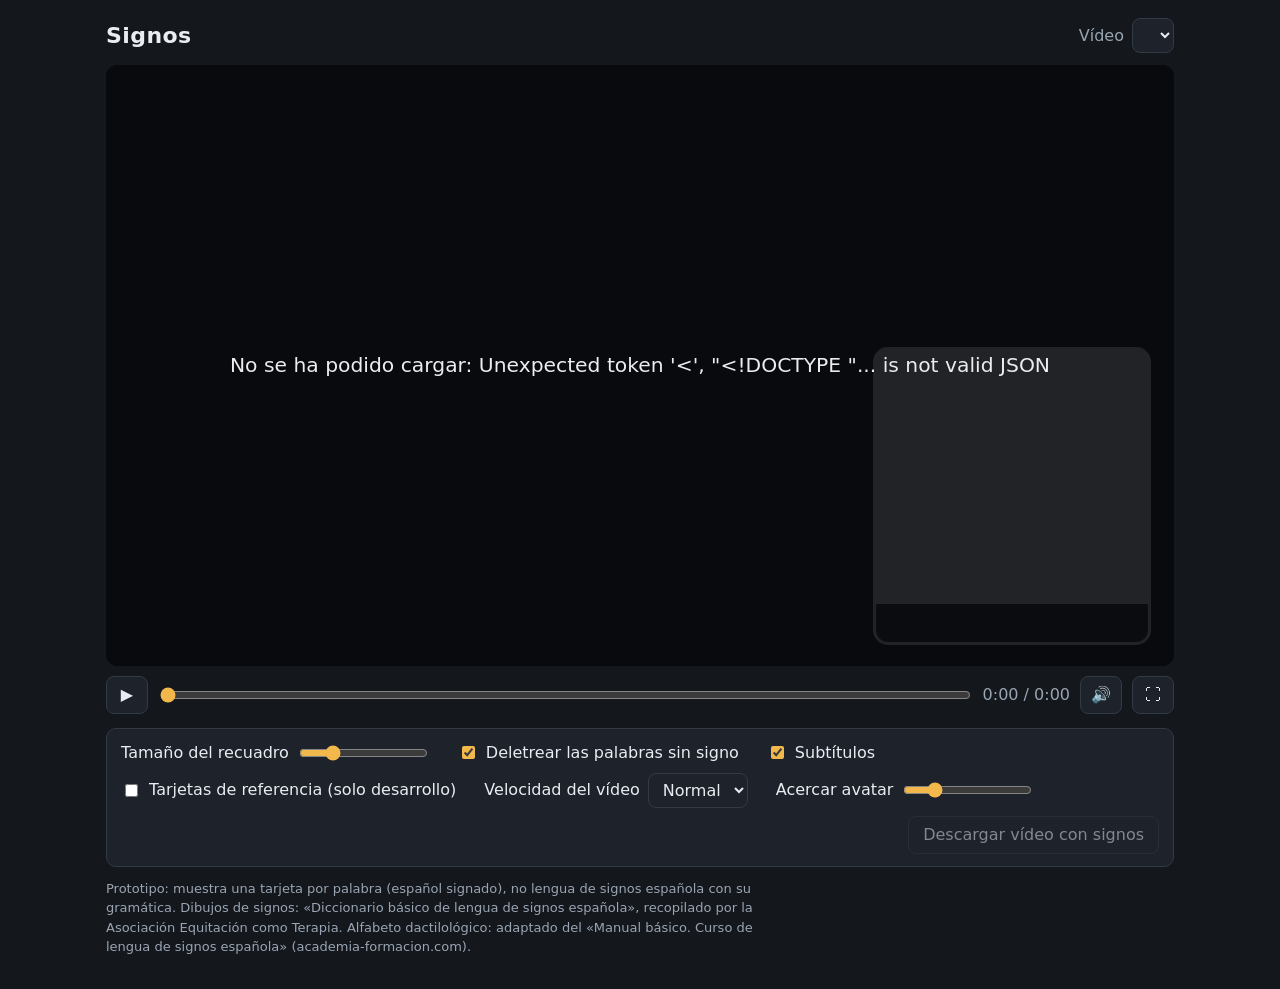
==== web/index.html @ f4cc4848 "El avatar vuelve a usar el movimiento extraído de vídeos reales con los gestos propios encima, y exp" ====
<!DOCTYPE html>
<html lang="es">
<head>
  <meta charset="utf-8">
  <meta name="viewport" content="width=device-width, initial-scale=1">
  <title>Signos</title>
  <link rel="stylesheet" href="/web/estilo.css">
</head>
<body>
  <header class="cabecera">
    <h1>Signos</h1>
    <div class="selector">
      <label for="lista-videos">Vídeo</label>
      <select id="lista-videos"></select>
      <button type="button" id="boton-procesar" class="boton-texto" hidden>Procesar vídeo</button>
    </div>
  </header>

  <main>
    <div class="escena" id="escena">
      <video id="video" playsinline preload="metadata"></video>

      <p class="subtitulos" id="subtitulos" aria-live="off"></p>

      <figure class="recuadro reposo con-avatar" id="recuadro" aria-label="Signos">
        <div class="tarjeta" id="tarjeta">
          <canvas id="avatar" width="1200" height="1120"></canvas>
          <span class="espera" aria-hidden="true">· · ·</span>
        </div>
        <figcaption class="rotulo" id="rotulo">&nbsp;</figcaption>
      </figure>

      <div class="aviso" id="aviso" hidden>
        <p id="aviso-texto"></p>
        <div class="progreso" id="progreso" hidden><div id="progreso-barra"></div></div>
        <button type="button" id="aviso-boton" class="boton-texto principal" hidden>Procesar este vídeo</button>
      </div>
    </div>

    <div class="controles">
      <button type="button" id="boton-play" class="boton" aria-label="Reproducir">▶</button>
      <input type="range" id="barra" min="0" max="1" step="0.01" value="0" aria-label="Posición del vídeo">
      <span class="tiempo" id="tiempo">0:00 / 0:00</span>
      <button type="button" id="boton-sonido" class="boton" aria-label="Silenciar">🔊</button>
      <button type="button" id="boton-pantalla" class="boton" aria-label="Pantalla completa">⛶</button>
    </div>

    <div class="ajustes">
      <label>Tamaño del recuadro
        <input type="range" id="ajuste-ancho" min="16" max="60" step="1" value="26">
      </label>
      <label><input type="checkbox" id="ajuste-deletreo" checked> Deletrear las palabras sin signo</label>
      <label><input type="checkbox" id="ajuste-subtitulos" checked> Subtítulos</label>
      <label title="Dibujos de terceros, solo como referencia mientras se desarrolla. Apagado por defecto."><input type="checkbox" id="ajuste-tarjetas"> Tarjetas de referencia (solo desarrollo)</label>
      <label>Velocidad del vídeo
        <select id="ajuste-velocidad">
          <option value="1">Normal</option>
          <option value="0.85">0,85×</option>
          <option value="0.75">0,75×</option>
          <option value="0.6">0,6×</option>
          <option value="0.5">0,5×</option>
        </select>
      </label>
      <label>Acercar avatar
        <input type="range" id="ajuste-zoom" min="100" max="220" step="5" value="125">
      </label>
      <span class="exportar">
        <a id="enlace-descarga" class="enlace-descarga" hidden></a>
        <button type="button" id="boton-exportar" class="boton-texto" disabled
                title="Genera un mp4 con el recuadro y los subtítulos pegados, con los ajustes de aquí al lado">Descargar vídeo con signos</button>
      </span>
    </div>

    <p class="resumen" id="resumen"></p>

    <p class="nota">
      Prototipo: muestra una tarjeta por palabra (español signado), no lengua de signos española con su gramática.
      Dibujos de signos: «Diccionario básico de lengua de signos española», recopilado por la Asociación Equitación como Terapia.
      Alfabeto dactilológico: adaptado del «Manual básico. Curso de lengua de signos española» (academia-formacion.com).
    </p>
  </main>

  <script src="/web/signos.js"></script>
  <script src="/web/avatar.js"></script>
  <script src="/web/app.js"></script>
  <script src="/web/exportar_avatar.js"></script>
</body>
</html>
---- web/estilo.css ----
:root {
  --fondo: #14171c;
  --panel: #1e232b;
  --borde: #323a46;
  --texto: #e9ecf0;
  --texto-suave: #9aa5b3;
  --acento: #f2b84b;
  --tinta: #111111;
  --papel: #ffffff;
  --ancho-recuadro: 26%;
}

* { box-sizing: border-box; }

body {
  margin: 0;
  background: var(--fondo);
  color: var(--texto);
  font: 16px/1.5 "Segoe UI", system-ui, sans-serif;
}

.cabecera {
  display: flex;
  align-items: center;
  justify-content: space-between;
  gap: 16px;
  flex-wrap: wrap;
  max-width: 1100px;
  margin: 0 auto;
  padding: 18px 16px 12px;
}

.cabecera h1 { margin: 0; font-size: 22px; letter-spacing: .02em; }

.selector { display: flex; align-items: center; gap: 8px; color: var(--texto-suave); }

select, .boton, .boton-texto {
  background: var(--panel);
  color: var(--texto);
  border: 1px solid var(--borde);
  border-radius: 8px;
  font: inherit;
}

select { padding: 6px 10px; max-width: 45vw; }

.boton-texto { padding: 6px 14px; cursor: pointer; white-space: nowrap; }
.boton-texto:hover:not(:disabled) { border-color: var(--acento); }
.boton-texto:disabled, select:disabled { opacity: .5; cursor: default; }
.boton-texto.principal { background: var(--acento); border-color: var(--acento); color: #1b1404; font-weight: 600; }
.boton-texto[hidden] { display: none; }

main { max-width: 1100px; margin: 0 auto; padding: 0 16px 32px; }

/* ---------- Escena: vídeo + subtítulos + recuadro ---------- */

.escena {
  position: relative;
  aspect-ratio: 16 / 9;
  background: #000;
  border-radius: 12px;
  overflow: hidden;
  container-type: inline-size;
}

.escena:fullscreen { border-radius: 0; width: 100vw; height: 100vh; aspect-ratio: auto; }

.escena video { width: 100%; height: 100%; display: block; object-fit: contain; cursor: pointer; }

.subtitulos {
  position: absolute;
  left: 3%;
  right: calc(var(--ancho-recuadro) + 5%);
  bottom: 4%;
  margin: 0;
  text-align: center;
  font-size: clamp(12px, 2.3cqw, 34px);
  line-height: 1.35;
  pointer-events: none;
}

.subtitulos span.linea {
  background: rgba(0, 0, 0, .78);
  color: #fff;
  padding: .12em .45em;
  border-radius: .25em;
  box-decoration-break: clone;
  -webkit-box-decoration-break: clone;
}

.subtitulos .ahora { color: var(--acento); }

/* El recuadro: mismo marco, fondo y rótulo para signos y para letras */

.recuadro {
  position: absolute;
  right: 2.2%;
  bottom: 3.5%;
  width: var(--ancho-recuadro);
  margin: 0;
  background: var(--papel);
  border: max(2px, .35cqw) solid var(--papel);
  border-radius: 1.4cqw;
  box-shadow: 0 .6cqw 2.2cqw rgba(0, 0, 0, .55);
  overflow: hidden;
  transition: opacity .25s;
}

.recuadro.reposo { opacity: .55; }

.tarjeta {
  position: relative;
  aspect-ratio: 600 / 560;
  background: var(--papel);
}

.tarjeta img {
  position: absolute;
  inset: 0;
  width: 100%;
  height: 100%;
  object-fit: contain;
}

/* Una sola animación de entrada para todas las tarjetas */
.tarjeta img.entra { animation: entra .2s ease-out; }

@keyframes entra {
  from { opacity: 0; transform: scale(.9); }
  to   { opacity: 1; transform: scale(1); }
}

.espera {
  position: absolute;
  inset: 0;
  display: none;
  align-items: center;
  justify-content: center;
  color: #b9bfc8;
  font-size: 4cqw;
}

.recuadro.reposo .espera { display: flex; }
.recuadro.reposo .tarjeta img { display: none; }

.rotulo {
  background: var(--tinta);
  color: #fff;
  text-align: center;
  font: 700 clamp(10px, 1.7cqw, 26px)/1.2 "Times New Roman", Times, serif;
  letter-spacing: .06em;
  text-transform: uppercase;
  padding: .45em .3em;
  white-space: nowrap;
  overflow: hidden;
  text-overflow: ellipsis;
}

.rotulo .letra { opacity: .45; }
.rotulo .letra.ahora { opacity: 1; color: var(--acento); }

.aviso {
  position: absolute;
  inset: 0;
  margin: 0;
  display: flex;
  flex-direction: column;
  align-items: center;
  justify-content: center;
  gap: 1.2em;
  padding: 8%;
  text-align: center;
  background: rgba(10, 12, 15, .9);
  font-size: clamp(13px, 1.9cqw, 22px);
}

.aviso[hidden] { display: none; }

.aviso p { margin: 0; white-space: pre-line; overflow-wrap: anywhere; }

.progreso {
  width: min(70%, 420px);
  height: .6em;
  background: var(--borde);
  border-radius: 99px;
  overflow: hidden;
}

.progreso[hidden] { display: none; }

#progreso-barra { height: 100%; width: 0; background: var(--acento); transition: width .5s; }

/* ---------- Controles ---------- */

.controles { display: flex; align-items: center; gap: 10px; margin-top: 10px; }

.boton { width: 42px; height: 38px; font-size: 16px; cursor: pointer; flex: none; }
.boton:hover { border-color: var(--acento); }

#barra { flex: 1; min-width: 0; accent-color: var(--acento); }

.tiempo { color: var(--texto-suave); font-variant-numeric: tabular-nums; white-space: nowrap; }

.ajustes {
  display: flex;
  flex-wrap: wrap;
  gap: 8px 28px;
  align-items: center;
  margin-top: 14px;
  padding: 12px 14px;
  background: var(--panel);
  border: 1px solid var(--borde);
  border-radius: 10px;
}

.ajustes label { display: flex; align-items: center; gap: 8px; }
.ajustes input { accent-color: var(--acento); }

.exportar { display: flex; align-items: center; gap: 12px; flex-wrap: wrap; margin-left: auto; }
.enlace-descarga { color: var(--acento); }
.enlace-descarga[hidden] { display: none; }

.resumen { color: var(--texto-suave); margin: 12px 0 0; }
.nota { color: var(--texto-suave); font-size: 13px; margin: 10px 0 0; max-width: 80ch; }

@media (max-width: 560px) {
  .tiempo { font-size: 13px; }
  .boton { width: 38px; }
}

/* ---------- Avatar (prueba): sustituye a la tarjeta dentro del mismo recuadro ---------- */

#avatar { position: absolute; inset: 0; width: 100%; height: 100%; display: none; }

.recuadro.con-avatar { opacity: 1; }
.recuadro.con-avatar #avatar { display: block; }
.recuadro.con-avatar .tarjeta img,
.recuadro.con-avatar .espera { display: none; }
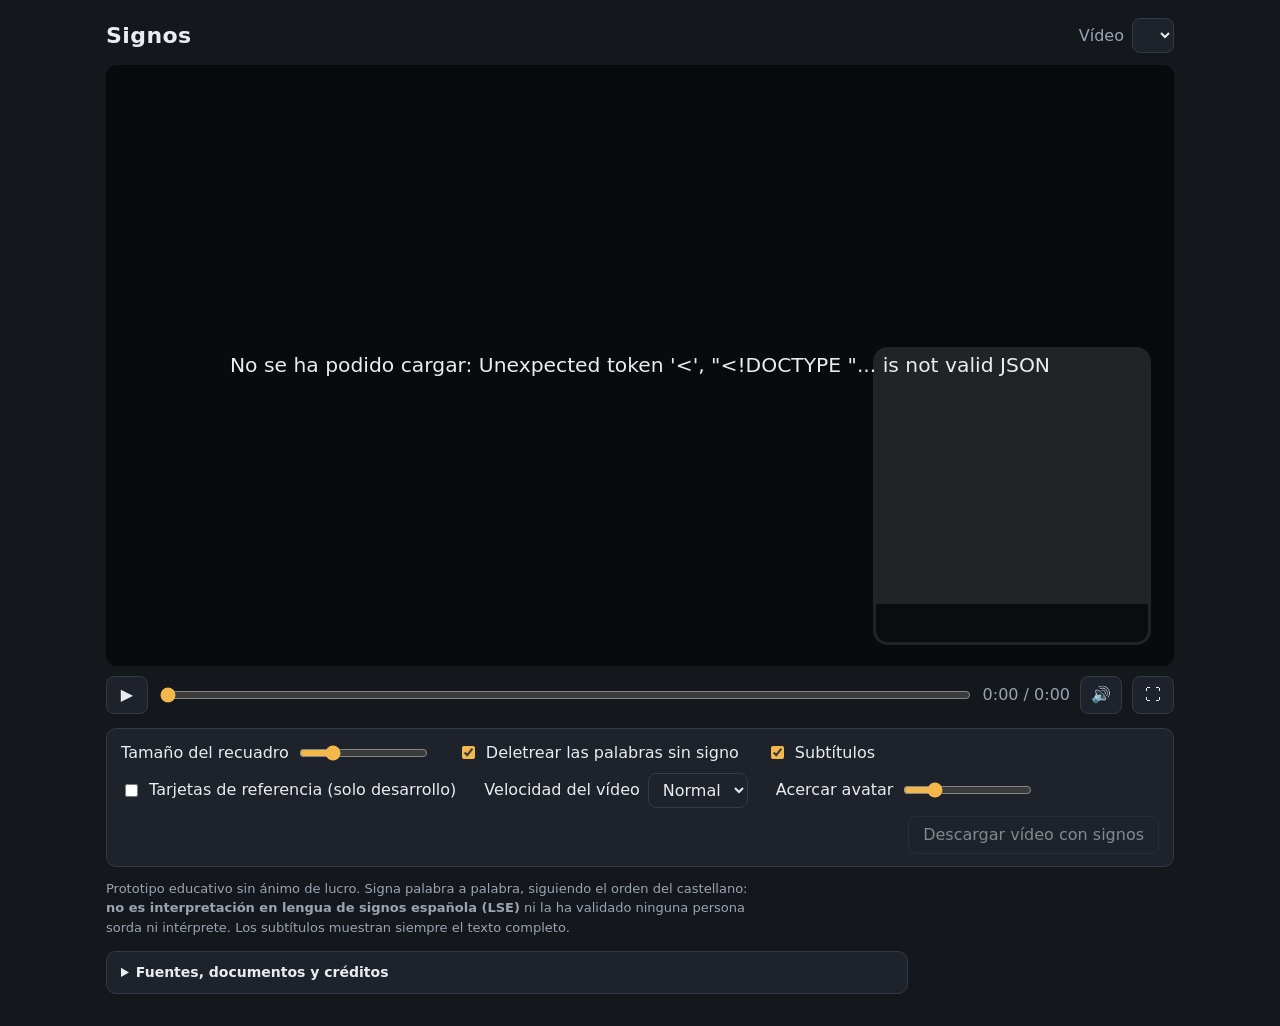
==== commit f967eba0: "Lista de 500, signos de los lotes 101-106, gestos de la lista, números, deletreo, compuestos y panel" ====
--- a/web/index.html
+++ b/web/index.html
@@ -74,10 +74,54 @@
     <p class="resumen" id="resumen"></p>
 
     <p class="nota">
-      Prototipo: muestra una tarjeta por palabra (español signado), no lengua de signos española con su gramática.
-      Dibujos de signos: «Diccionario básico de lengua de signos española», recopilado por la Asociación Equitación como Terapia.
-      Alfabeto dactilológico: adaptado del «Manual básico. Curso de lengua de signos española» (academia-formacion.com).
+      Prototipo educativo sin ánimo de lucro. Signa palabra a palabra, siguiendo el orden del castellano: <strong>no es
+      interpretación en lengua de signos española (LSE)</strong> ni la ha validado ninguna persona sorda ni intérprete.
+      Los subtítulos muestran siempre el texto completo.
     </p>
+
+    <details class="fuentes" id="fuentes">
+      <summary>Fuentes, documentos y créditos</summary>
+
+      <h2>Movimiento de los signos</h2>
+      <ul>
+        <li><strong>ARASAAC</strong> (Centro Aragonés para la Comunicación Aumentativa y Alternativa, Gobierno de Aragón,
+          <a href="https://arasaac.org" target="_blank" rel="noopener">arasaac.org</a>): vídeos de LSE de unas 3.700 palabras.
+          Licencia Creative Commons BY-NC-SA: se cita la fuente, no se usa con fin comercial y lo derivado se comparte igual.
+          De ellos se extrae el movimiento (posición de manos, brazos y cabeza) que anima al avatar.</li>
+        <li><strong>Signos propios</strong> (<code>banco/propios</code>): descritos en este proyecto con una notación por parámetros,
+          para los gestos de cuerpo, cabeza, cara y ojos y para las palabras sin vídeo. Borrador sin validar.</li>
+      </ul>
+
+      <h2>Vocabulario y documentos</h2>
+      <ul>
+        <li><strong>Lista de 500 signos básicos de la LSE con parámetros querológicos</strong>
+          (documento <em>500_signos_LSE_parametros_querologicos (Gemini)</em>): lista generada con inteligencia artificial,
+          <strong>no verificada</strong>. Se usa para elegir el vocabulario básico, los componentes no manuales y para describir
+          los signos que no tienen vídeo (162 de 500).</li>
+        <li><strong>Criterios de interpretación en LSE con habla rápida</strong> (texto aportado por el proyecto, atribuido a la
+          práctica profesional y a la formación en Mediación Comunicativa): desfase, síntesis y claridad antes que velocidad.
+          No se ha localizado el documento original.</li>
+        <li><strong>Manual básico. Curso de Lengua de Signos Española (LSE)</strong>
+          (academia-formacion.com): referencia del alfabeto dactilológico.</li>
+        <li><strong>Diccionario básico de lengua de signos española</strong>, recopilado por la Asociación Equitación como Terapia,
+          a partir de <em>Introducción a la comunicación bimodal. Diccionario básico</em> (Ministerio de Educación y Ciencia –
+          CNREE, 1989; ilustraciones de Lorenzo López Salcedo): dibujos de signos, solo como referencia en desarrollo.</li>
+        <li><strong>Banco de imágenes y signos LSE</strong> (Fundación CNSE, CC BY-NC-SA 3.0) y <strong>DILSE</strong>:
+          consultados como referencia.</li>
+        <li><strong>Informe de fuentes de LSE</strong> de este proyecto (<code>reports/Fuentes de signos LSE.md</code>): inventario
+          de dónde hay signos, con sus licencias y los datos sin verificar.</li>
+      </ul>
+
+      <h2>Tecnología</h2>
+      <ul>
+        <li>MediaPipe Holistic (Google, licencia Apache 2.0): extracción de poses de los vídeos.</li>
+        <li>faster-whisper / Whisper de OpenAI (licencia MIT): transcripción del audio.</li>
+        <li>simplemma (MIT): lemas de las palabras. ffmpeg: audio y vídeo. Voces sintéticas de Microsoft (edge-tts) en los vídeos de ejemplo.</li>
+      </ul>
+
+      <p class="aviso-legal">Las licencias y condiciones de cada fuente prevalecen sobre este resumen. Si compartes un vídeo
+        generado con esta herramienta, conserva la atribución a ARASAAC.</p>
+    </details>
   </main>
 
   <script src="/web/signos.js"></script>
--- a/web/estilo.css
+++ b/web/estilo.css
@@ -236,3 +236,14 @@
 .recuadro.con-avatar #avatar { display: block; }
 .recuadro.con-avatar .tarjeta img,
 .recuadro.con-avatar .espera { display: none; }
+
+/* ---------- Fuentes y créditos ---------- */
+
+.fuentes { margin: 14px 0 0; padding: 10px 14px; background: var(--panel); border: 1px solid var(--borde); border-radius: 10px; font-size: 14px; max-width: 90ch; }
+.fuentes summary { cursor: pointer; font-weight: 600; }
+.fuentes h2 { font-size: 14px; margin: 14px 0 4px; color: var(--acento); }
+.fuentes ul { margin: 0; padding-left: 20px; }
+.fuentes li { margin: 4px 0; }
+.fuentes a { color: var(--acento); }
+.fuentes code { background: var(--fondo); padding: 1px 5px; border-radius: 4px; font-size: 12px; }
+.aviso-legal { color: var(--texto-suave); font-size: 12px; margin: 12px 0 0; }
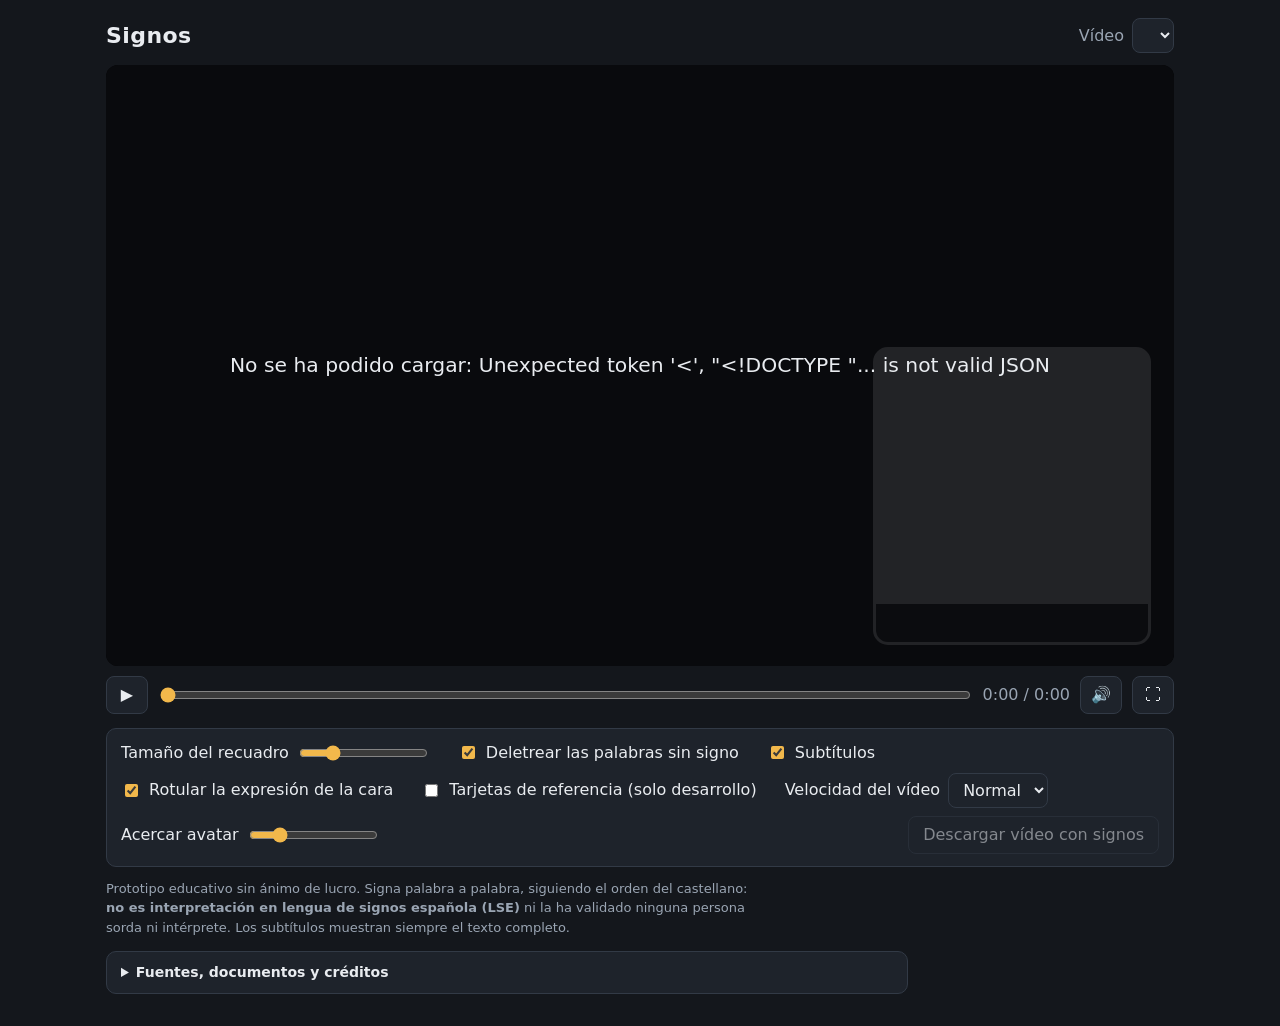
==== commit 9b4f67b8: "Expresión facial por frase sincronizada con los signos, rótulo de la expresión y labios más legibles" ====
--- a/web/index.html
+++ b/web/index.html
@@ -51,6 +51,7 @@
       </label>
       <label><input type="checkbox" id="ajuste-deletreo" checked> Deletrear las palabras sin signo</label>
       <label><input type="checkbox" id="ajuste-subtitulos" checked> Subtítulos</label>
+      <label title="Escribe en el recuadro qué marca la cara: pregunta, negación, emoción…"><input type="checkbox" id="ajuste-rotular" checked> Rotular la expresión de la cara</label>
       <label title="Dibujos de terceros, solo como referencia mientras se desarrolla. Apagado por defecto."><input type="checkbox" id="ajuste-tarjetas"> Tarjetas de referencia (solo desarrollo)</label>
       <label>Velocidad del vídeo
         <select id="ajuste-velocidad">
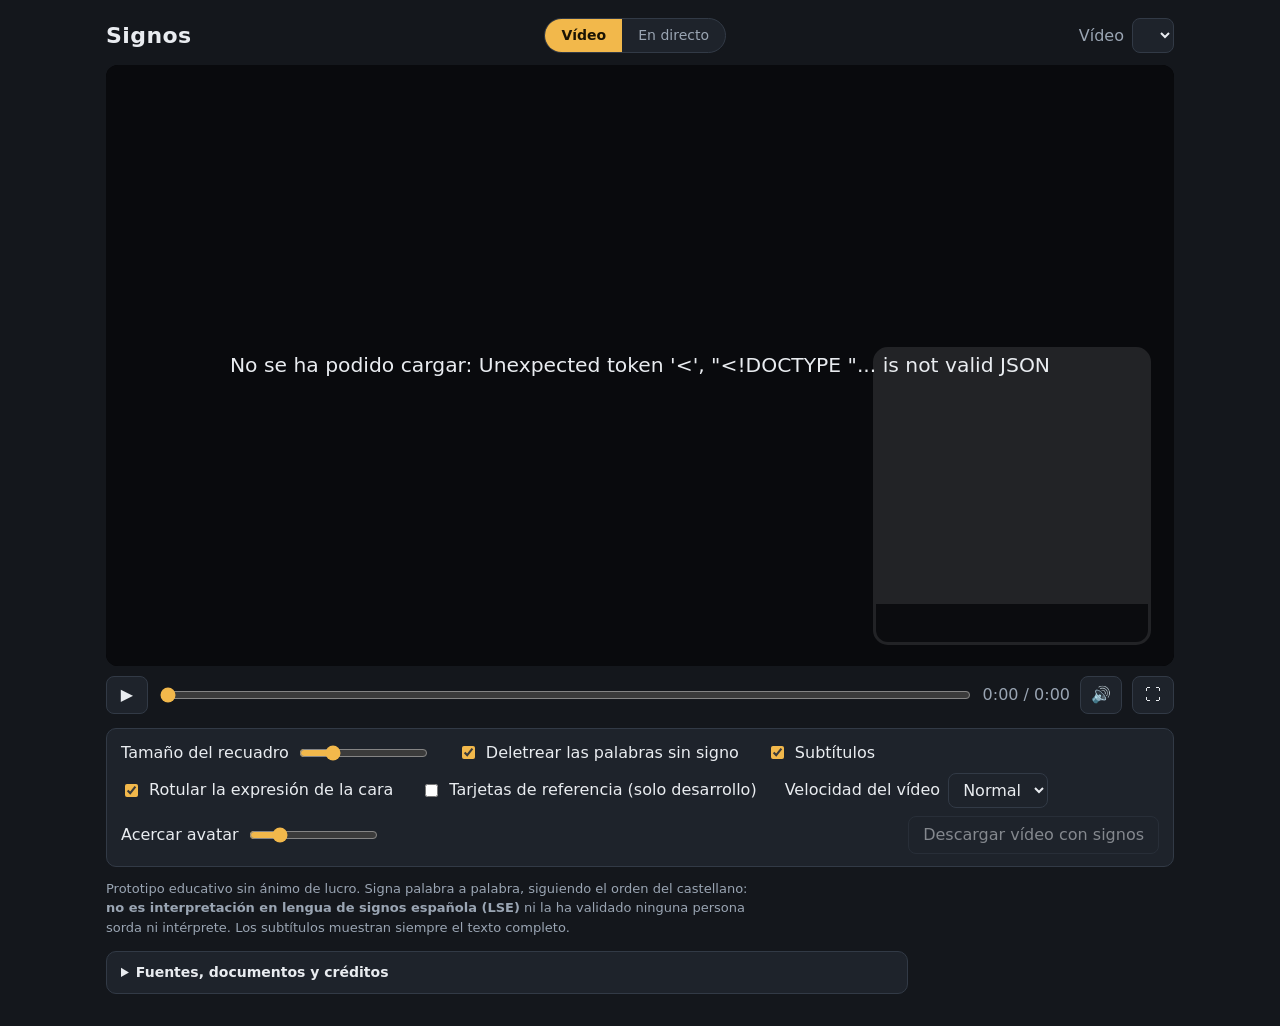
==== commit f1b28103: "Modo directo: cuadro como en la web, palabras sin signo en rojo, línea Oído, aviso y cuadro de texto" ====
--- a/web/index.html
+++ b/web/index.html
@@ -9,6 +9,10 @@
 <body>
   <header class="cabecera">
     <h1>Signos</h1>
+    <nav class="modos" aria-label="Modo de uso">
+      <a class="modo activo" href="/" aria-current="page">Vídeo</a>
+      <a class="modo" href="/web/directo.html">En directo</a>
+    </nav>
     <div class="selector">
       <label for="lista-videos">Vídeo</label>
       <select id="lista-videos"></select>
--- a/web/estilo.css
+++ b/web/estilo.css
@@ -247,3 +247,10 @@
 .fuentes a { color: var(--acento); }
 .fuentes code { background: var(--fondo); padding: 1px 5px; border-radius: 4px; font-size: 12px; }
 .aviso-legal { color: var(--texto-suave); font-size: 12px; margin: 12px 0 0; }
+
+/* ---------- Conmutador de modo: vídeo / en directo ---------- */
+.modos { display: inline-flex; border: 1px solid var(--borde); border-radius: 999px; overflow: hidden; background: var(--panel); }
+.modo { padding: 6px 16px; color: var(--texto-suave); text-decoration: none; font-size: 14px; white-space: nowrap; }
+.modo:hover { color: var(--texto); }
+.modo.activo { background: var(--acento); color: #1b1404; font-weight: 600; }
+.modo:focus-visible { outline: 2px solid var(--acento); outline-offset: -2px; }
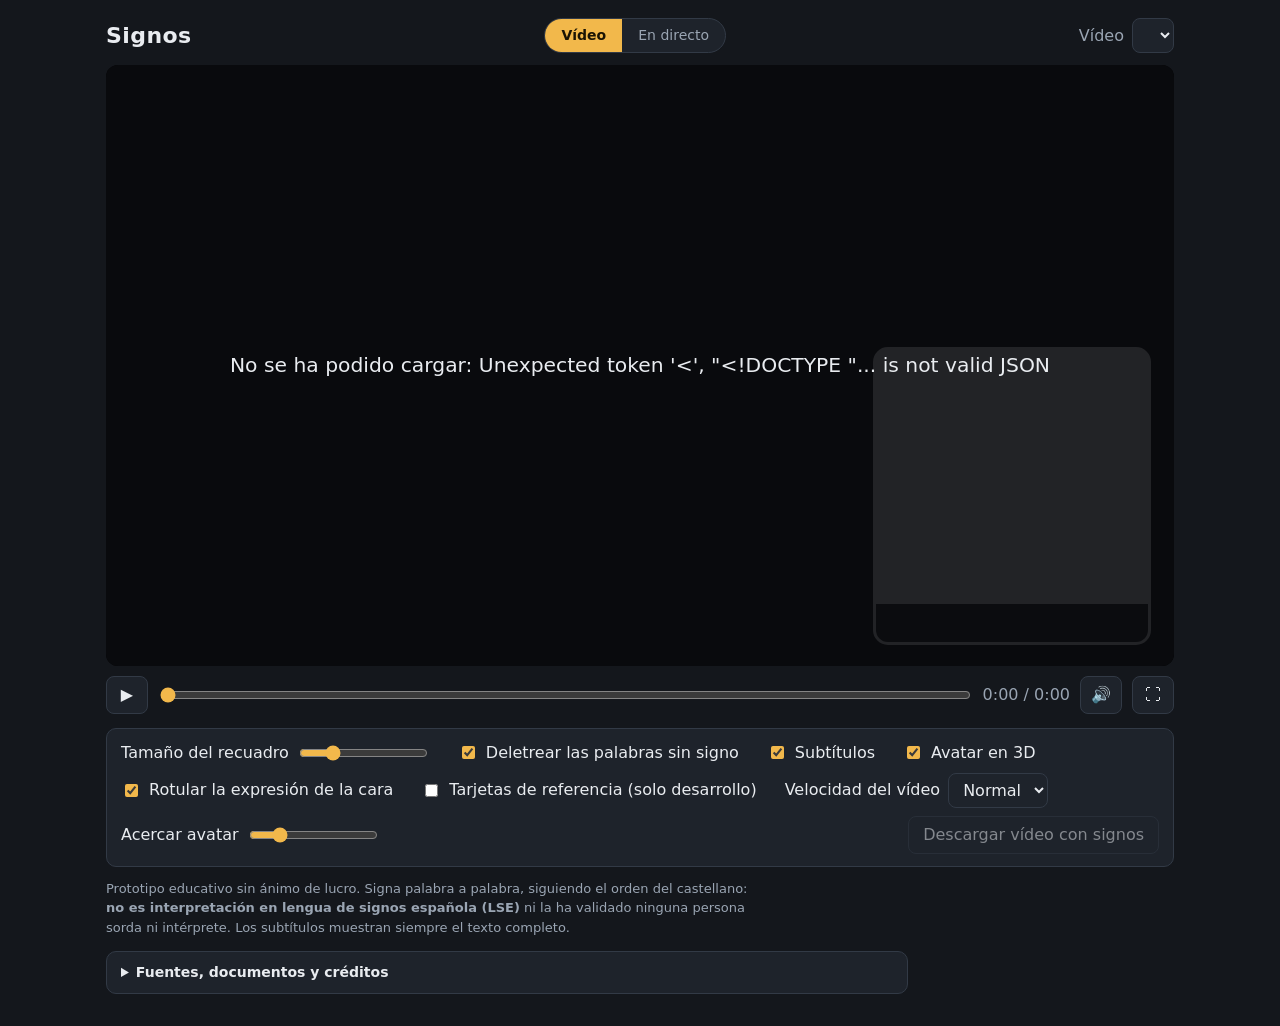
==== commit 7035c0db: "Avatar en 3D: motor WebGL propio con piezas independientes, sombreado y sombras proyectadas; opción " ====
--- a/web/index.html
+++ b/web/index.html
@@ -55,6 +55,7 @@
       </label>
       <label><input type="checkbox" id="ajuste-deletreo" checked> Deletrear las palabras sin signo</label>
       <label><input type="checkbox" id="ajuste-subtitulos" checked> Subtítulos</label>
+      <label title="Muñeco con volumen, sombreado y sombras (necesita WebGL). Sin marcar, el muñeco plano de siempre."><input type="checkbox" id="ajuste-3d" checked> Avatar en 3D</label>
       <label title="Escribe en el recuadro qué marca la cara: pregunta, negación, emoción…"><input type="checkbox" id="ajuste-rotular" checked> Rotular la expresión de la cara</label>
       <label title="Dibujos de terceros, solo como referencia mientras se desarrolla. Apagado por defecto."><input type="checkbox" id="ajuste-tarjetas"> Tarjetas de referencia (solo desarrollo)</label>
       <label>Velocidad del vídeo
@@ -130,6 +131,7 @@
   </main>
 
   <script src="/web/signos.js"></script>
+  <script src="/web/avatar3d.js"></script>
   <script src="/web/avatar.js"></script>
   <script src="/web/app.js"></script>
   <script src="/web/exportar_avatar.js"></script>
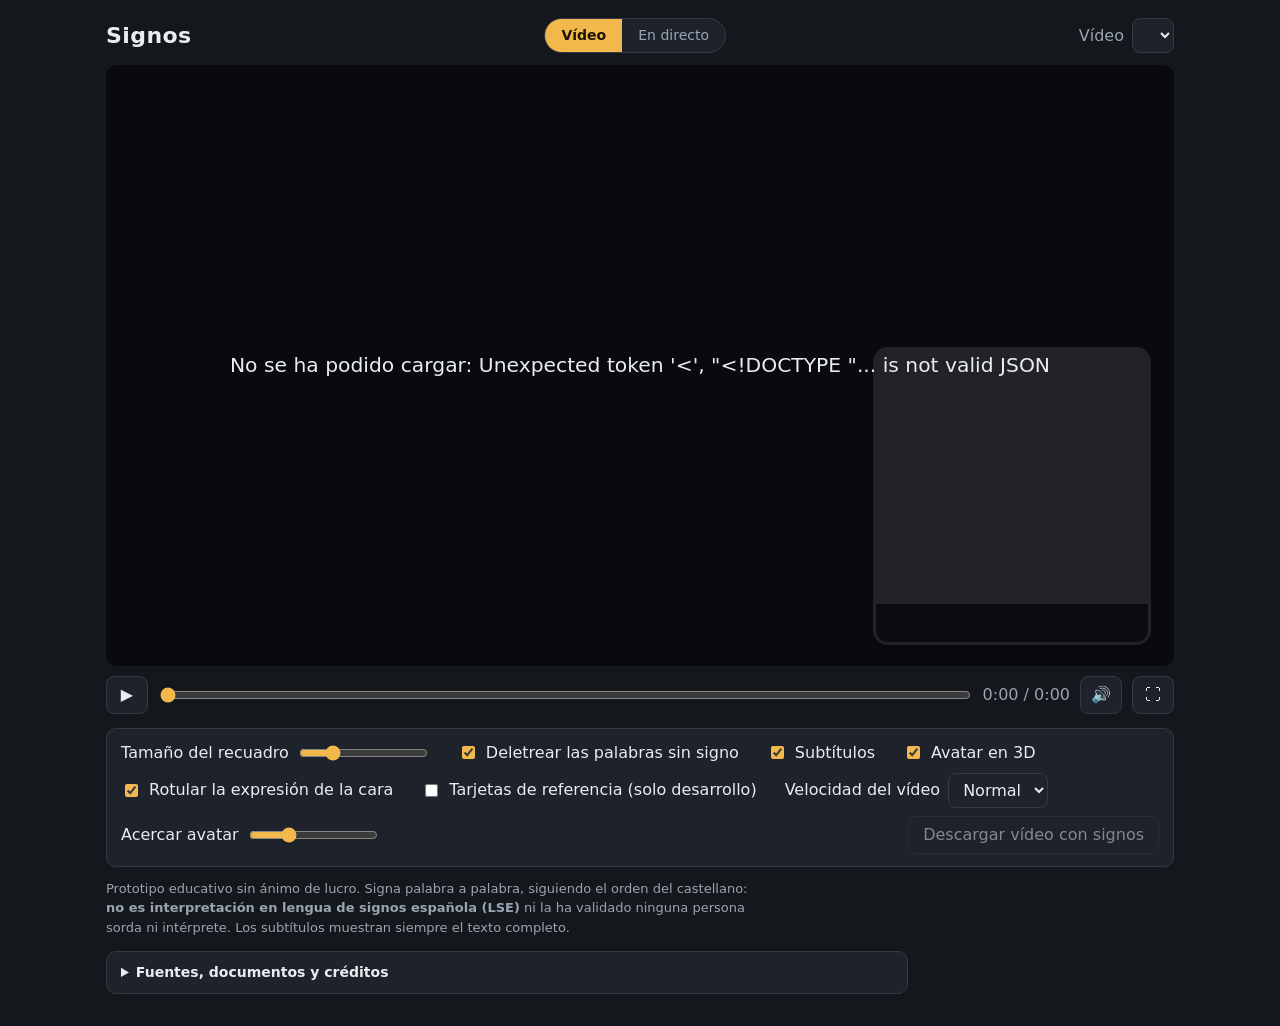
==== commit 81f0e9a6: "Avatar 3D: cabeza redonda sin barbilla móvil, cuello más fino con cuello de jersey, hombros en pendi" ====
--- a/web/index.html
+++ b/web/index.html
@@ -68,7 +68,7 @@
         </select>
       </label>
       <label>Acercar avatar
-        <input type="range" id="ajuste-zoom" min="100" max="220" step="5" value="125">
+        <input type="range" id="ajuste-zoom" min="100" max="220" step="5" value="135">
       </label>
       <span class="exportar">
         <a id="enlace-descarga" class="enlace-descarga" hidden></a>
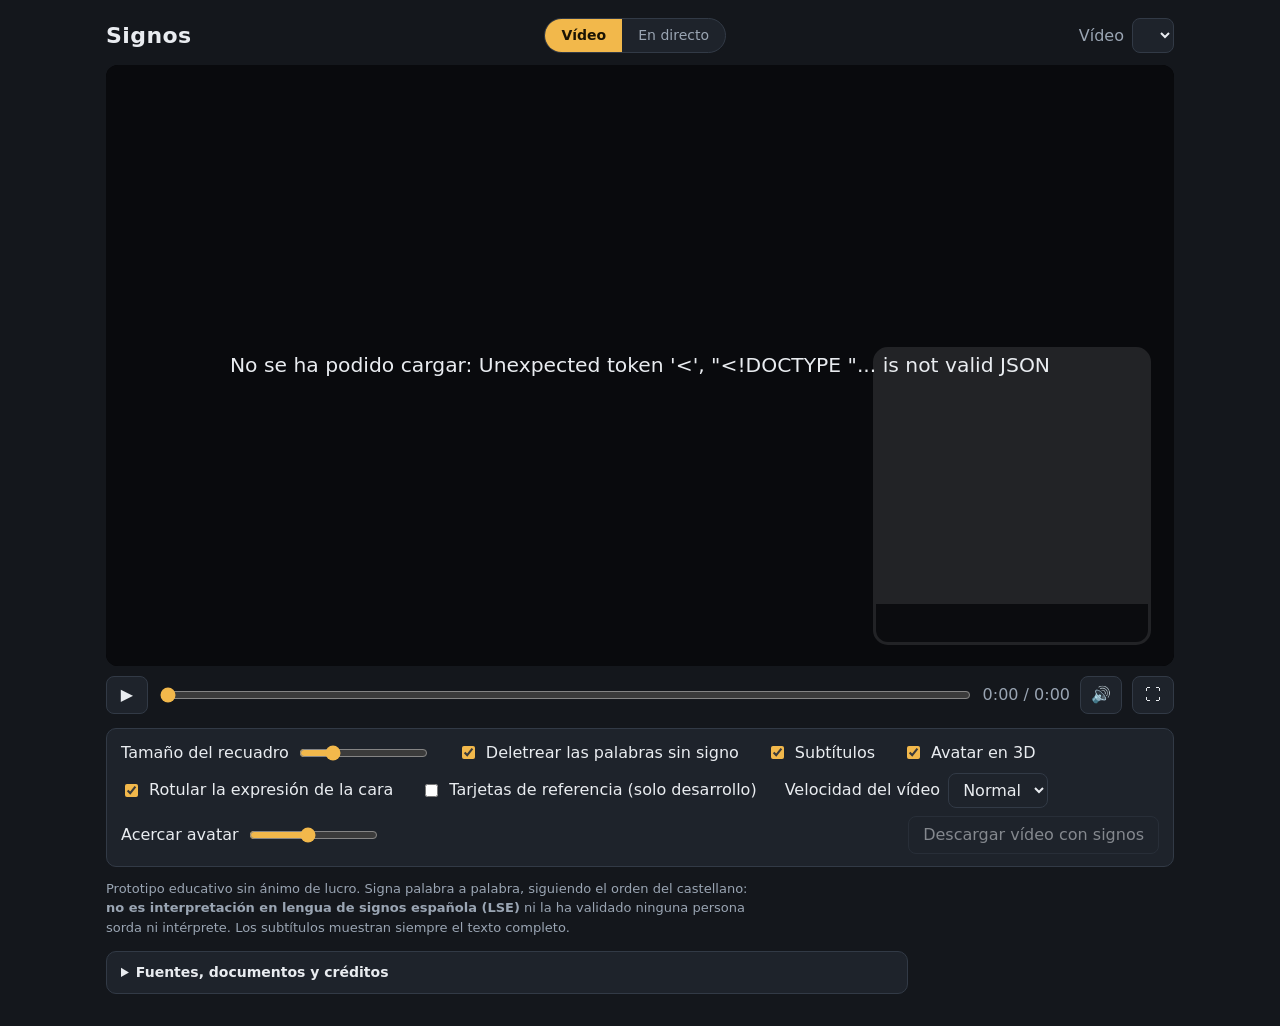
==== commit 4be6e30d: "Avatar 3D: cuello con contorno que sale de un cuello de jersey redondo, y más zoom por defecto Co-Au" ====
--- a/web/index.html
+++ b/web/index.html
@@ -68,7 +68,7 @@
         </select>
       </label>
       <label>Acercar avatar
-        <input type="range" id="ajuste-zoom" min="100" max="220" step="5" value="135">
+        <input type="range" id="ajuste-zoom" min="100" max="220" step="5" value="155">
       </label>
       <span class="exportar">
         <a id="enlace-descarga" class="enlace-descarga" hidden></a>
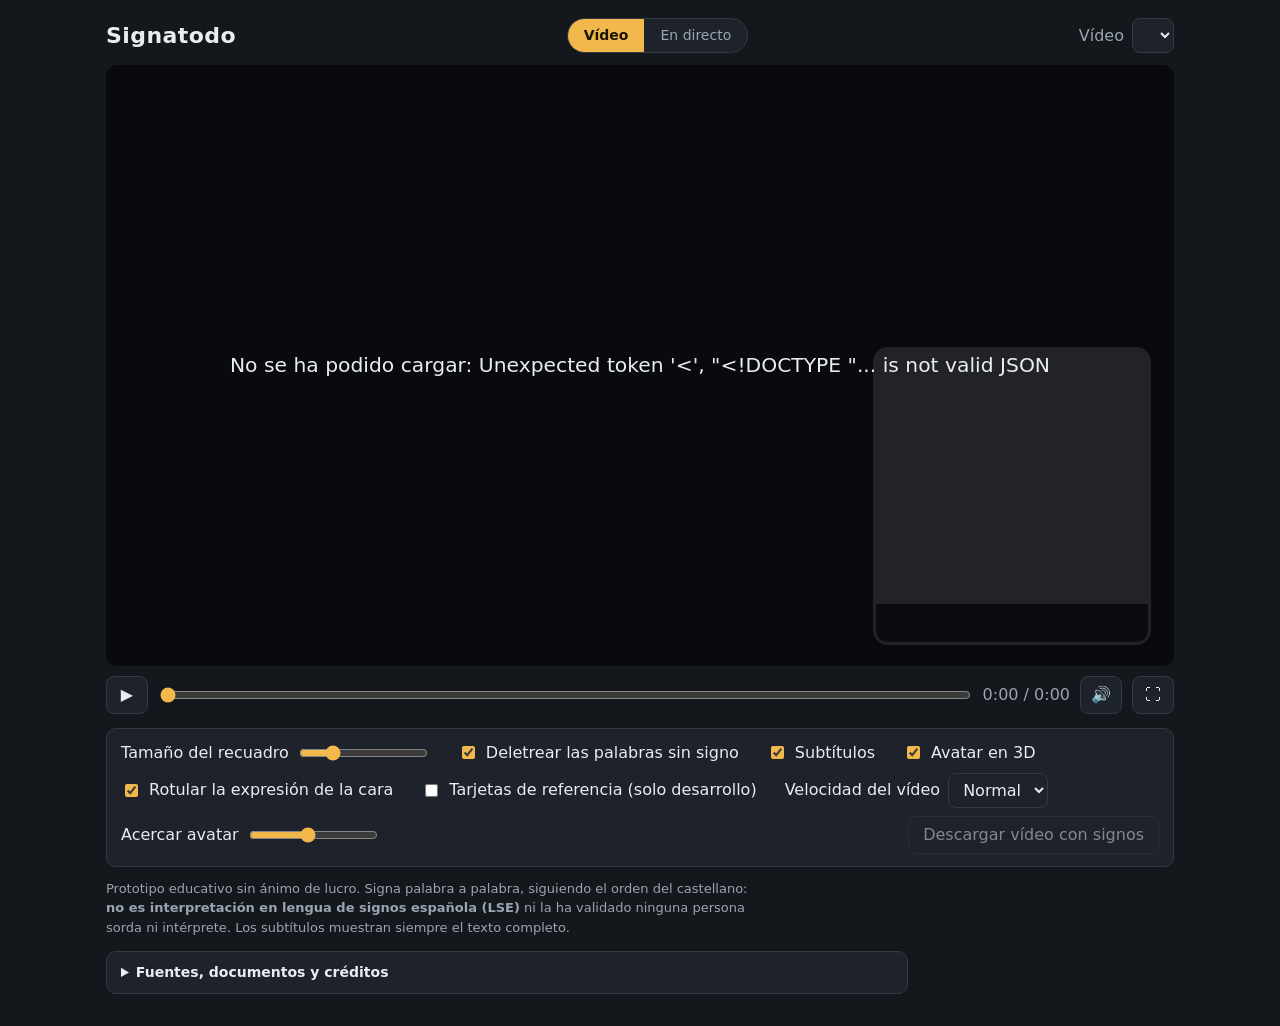
==== commit 14a84b50: "Despliegue en el servidor del centro y actualización automática de la app (0.5) - herramientas/despl" ====
--- a/web/index.html
+++ b/web/index.html
@@ -3,12 +3,12 @@
 <head>
   <meta charset="utf-8">
   <meta name="viewport" content="width=device-width, initial-scale=1">
-  <title>Signos</title>
+  <title>Signatodo</title>
   <link rel="stylesheet" href="/web/estilo.css">
 </head>
 <body>
   <header class="cabecera">
-    <h1>Signos</h1>
+    <h1>Signatodo</h1>
     <nav class="modos" aria-label="Modo de uso">
       <a class="modo activo" href="/" aria-current="page">Vídeo</a>
       <a class="modo" href="/web/directo.html">En directo</a>
